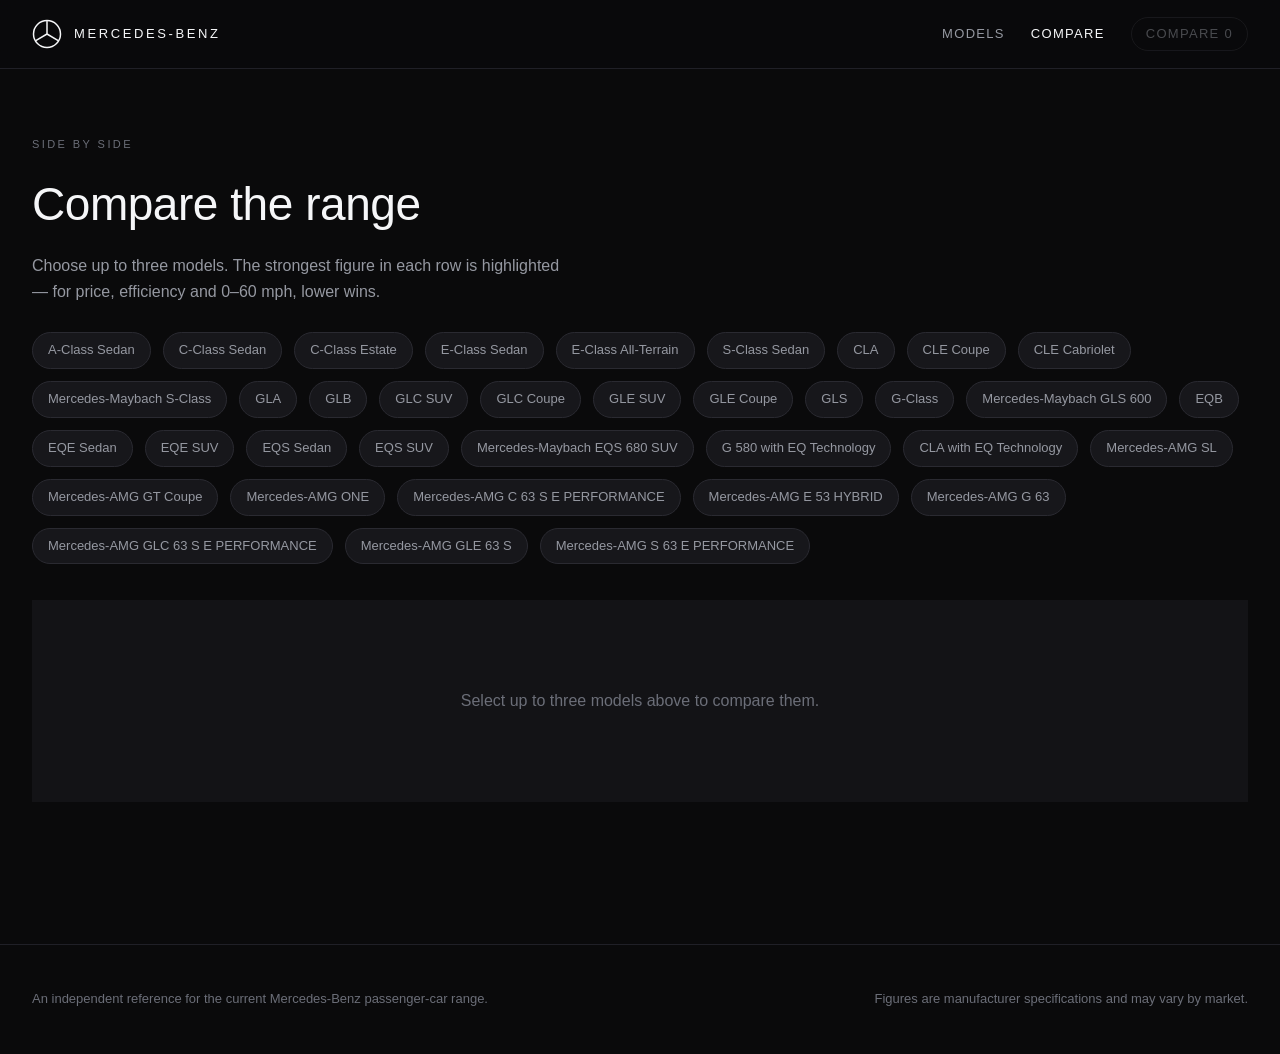
==== compare.html @ a9436e1c "Add Mercedes-Benz model catalogue site A dependency-free static site covering the current 36-model p" ====
<!DOCTYPE html>
<html lang="en">
<head>
  <meta charset="utf-8">
  <meta name="viewport" content="width=device-width, initial-scale=1">
  <title>Compare Models — Mercedes-Benz</title>
  <link rel="stylesheet" href="assets/css/style.css">
</head>
<body>
  <div id="header"></div>

  <main class="shell">
    <section style="padding:56px 0 0">
      <p class="eyebrow">Side by side</p>
      <h1 style="font-size:clamp(30px,4.5vw,46px);margin:14px 0 12px">Compare the range</h1>
      <p style="color:var(--silver-dim);max-width:60ch;margin:0">
        Choose up to three models. The strongest figure in each row is highlighted —
        for price, efficiency and 0–60 mph, lower wins.
      </p>
    </section>

    <div class="compare-picker" id="picker"></div>
    <div class="table-scroll" id="tableWrap"></div>
    <p class="compare-note" id="note"></p>
  </main>

  <div id="footer"></div>

  <script src="assets/js/models.js"></script>
  <script src="assets/js/silhouettes.js"></script>
  <script src="assets/js/common.js"></script>
  <script src="assets/js/compare.js"></script>
</body>
</html>
---- assets/css/style.css ----
/* ==========================================================================
   Mercedes-Benz model catalogue — stylesheet
   Palette follows the marque's own restraint: near-black, silver, one accent.
   ========================================================================== */

:root {
  --black: #0a0a0b;
  --ink: #131316;
  --panel: #17171b;
  --panel-hi: #1f1f24;
  --line: #2a2a31;
  --line-soft: #202027;

  --silver: #d5d7dc;
  --silver-dim: #9598a1;
  --silver-faint: #6b6e78;
  --white: #f5f6f8;

  --accent: #00adef; /* Mercedes-Benz corporate blue */
  --accent-dim: #0b7fae;
  --amg: #d21b2b;
  --electric: #00c9a7;

  --sil-top: #4d515b;
  --sil-bottom: #2b2e35;
  --sil-glass: #14161a;
  --sil-tyre: #17181c;
  --sil-rim: #40434c;
  --sil-shadow: #1c1d22;

  --radius: 3px;
  --shell: 1280px;
  --ease: cubic-bezier(0.22, 0.61, 0.36, 1);
}

*,
*::before,
*::after {
  box-sizing: border-box;
}

html {
  scroll-behavior: smooth;
}

body {
  margin: 0;
  background: var(--black);
  color: var(--silver);
  font-family: 'Helvetica Neue', Helvetica, Arial, sans-serif;
  font-size: 16px;
  line-height: 1.6;
  -webkit-font-smoothing: antialiased;
}

a {
  color: inherit;
  text-decoration: none;
}

img {
  max-width: 100%;
  display: block;
}

h1,
h2,
h3,
h4 {
  color: var(--white);
  font-weight: 300;
  letter-spacing: -0.01em;
  margin: 0;
}

.shell {
  max-width: var(--shell);
  margin: 0 auto;
  padding: 0 32px;
}

.eyebrow {
  font-size: 11px;
  letter-spacing: 0.22em;
  text-transform: uppercase;
  color: var(--silver-faint);
  font-weight: 500;
}

/* ── Star / wordmark ─────────────────────────────────────────────────────── */

.star {
  width: 30px;
  height: 30px;
  flex: 0 0 auto;
}

.star circle {
  fill: none;
  stroke: var(--white);
  stroke-width: 5;
}

.star path {
  stroke: var(--white);
  stroke-width: 5;
  stroke-linecap: round;
}

/* ── Header ──────────────────────────────────────────────────────────────── */

.site-header {
  position: sticky;
  top: 0;
  z-index: 60;
  background: rgba(10, 10, 11, 0.82);
  backdrop-filter: saturate(160%) blur(14px);
  border-bottom: 1px solid var(--line-soft);
}

.site-header .shell {
  display: flex;
  align-items: center;
  gap: 28px;
  height: 68px;
}

.brand {
  display: flex;
  align-items: center;
  gap: 12px;
}

.brand-name {
  font-size: 13px;
  letter-spacing: 0.2em;
  text-transform: uppercase;
  color: var(--white);
  font-weight: 400;
  white-space: nowrap;
}

.site-nav {
  margin-left: auto;
  display: flex;
  align-items: center;
  gap: 26px;
}

.site-nav a {
  font-size: 13px;
  letter-spacing: 0.1em;
  text-transform: uppercase;
  color: var(--silver-dim);
  transition: color 0.2s var(--ease);
}

.site-nav a:hover,
.site-nav a[aria-current='page'] {
  color: var(--white);
}

.compare-pill {
  border: 1px solid var(--line);
  border-radius: 999px;
  padding: 6px 14px;
  font-size: 12px;
  letter-spacing: 0.08em;
  text-transform: uppercase;
  color: var(--silver);
  transition: border-color 0.2s var(--ease), color 0.2s var(--ease);
}

.compare-pill:hover {
  border-color: var(--accent);
  color: var(--white);
}

.compare-pill[data-count='0'] {
  opacity: 0.45;
}

/* ── Hero ────────────────────────────────────────────────────────────────── */

.hero {
  position: relative;
  padding: 96px 0 72px;
  border-bottom: 1px solid var(--line-soft);
  overflow: hidden;
}

.hero::after {
  content: '';
  position: absolute;
  inset: 0;
  background: radial-gradient(
    ellipse 70% 60% at 50% 0%,
    rgba(0, 173, 239, 0.11),
    transparent 70%
  );
  pointer-events: none;
}

.hero .shell {
  position: relative;
  z-index: 1;
}

.hero h1 {
  font-size: clamp(38px, 6vw, 68px);
  line-height: 1.04;
  margin: 18px 0 20px;
  max-width: 15ch;
}

.hero p {
  max-width: 58ch;
  color: var(--silver-dim);
  font-size: 17px;
  margin: 0;
}

.hero-stats {
  display: flex;
  flex-wrap: wrap;
  gap: 48px;
  margin-top: 48px;
  padding-top: 32px;
  border-top: 1px solid var(--line-soft);
}

.hero-stats div span {
  display: block;
  font-size: 32px;
  font-weight: 200;
  color: var(--white);
  line-height: 1.1;
}

.hero-stats div small {
  font-size: 11px;
  letter-spacing: 0.18em;
  text-transform: uppercase;
  color: var(--silver-faint);
}

/* ── Filter bar ──────────────────────────────────────────────────────────── */

.filters {
  position: sticky;
  top: 68px;
  z-index: 50;
  background: rgba(10, 10, 11, 0.94);
  backdrop-filter: blur(14px);
  border-bottom: 1px solid var(--line-soft);
  padding: 20px 0;
}

.filters-row {
  display: flex;
  flex-wrap: wrap;
  gap: 14px;
  align-items: center;
}

.search-field {
  position: relative;
  flex: 1 1 260px;
  min-width: 220px;
}

.search-field svg {
  position: absolute;
  left: 13px;
  top: 50%;
  transform: translateY(-50%);
  width: 15px;
  height: 15px;
  stroke: var(--silver-faint);
  fill: none;
  stroke-width: 2;
  pointer-events: none;
}

input[type='search'],
select {
  background: var(--panel);
  border: 1px solid var(--line);
  border-radius: var(--radius);
  color: var(--white);
  font: inherit;
  font-size: 14px;
  padding: 10px 14px;
  transition: border-color 0.2s var(--ease);
  appearance: none;
}

input[type='search'] {
  width: 100%;
  padding-left: 38px;
}

select {
  /* Sit inline in the flex row and shrink before the search field does. */
  flex: 0 1 auto;
  width: auto;
  min-width: 148px;
  cursor: pointer;
  background-image: linear-gradient(45deg, transparent 50%, var(--silver-faint) 50%),
    linear-gradient(135deg, var(--silver-faint) 50%, transparent 50%);
  background-position: calc(100% - 17px) 51%, calc(100% - 12px) 51%;
  background-size: 5px 5px, 5px 5px;
  background-repeat: no-repeat;
  padding-right: 34px;
}

input[type='search']:focus,
select:focus {
  outline: none;
  border-color: var(--accent);
}

input[type='search']::-webkit-search-cancel-button {
  filter: invert(0.6);
}

.filter-meta {
  display: flex;
  align-items: center;
  gap: 16px;
  margin-top: 14px;
  font-size: 13px;
  color: var(--silver-faint);
}

.btn-reset {
  background: none;
  border: none;
  color: var(--accent);
  font: inherit;
  font-size: 13px;
  cursor: pointer;
  padding: 0;
}

.btn-reset:hover {
  text-decoration: underline;
}

/* ── Model grid ──────────────────────────────────────────────────────────── */

.grid {
  display: grid;
  grid-template-columns: repeat(auto-fill, minmax(300px, 1fr));
  gap: 1px;
  background: var(--line-soft);
  border: 1px solid var(--line-soft);
  margin: 40px 0 96px;
}

.card {
  background: var(--ink);
  display: flex;
  flex-direction: column;
  position: relative;
  transition: background 0.25s var(--ease);
}

.card:hover {
  background: var(--panel-hi);
}

.card-media {
  position: relative;
  aspect-ratio: 16 / 9;
  background: linear-gradient(160deg, #1c1e23, #121317);
  display: flex;
  align-items: center;
  justify-content: center;
  overflow: hidden;
}

.card-media img,
.card-media .silhouette {
  width: 100%;
  height: 100%;
  object-fit: cover;
}

.card-media .silhouette {
  object-fit: contain;
  padding: 8% 10%;
}

.card:hover .card-media img,
.card:hover .card-media .silhouette {
  transform: scale(1.03);
}

.card-media img,
.card-media .silhouette {
  transition: transform 0.5s var(--ease);
}

.badge {
  position: absolute;
  top: 12px;
  left: 12px;
  font-size: 10px;
  letter-spacing: 0.14em;
  text-transform: uppercase;
  padding: 4px 9px;
  border-radius: 2px;
  background: rgba(10, 10, 11, 0.78);
  border: 1px solid var(--line);
  color: var(--silver);
}

.badge.is-electric {
  border-color: var(--electric);
  color: var(--electric);
}

.badge.is-amg {
  border-color: var(--amg);
  color: #ff5f6b;
}

.badge.is-hybrid {
  border-color: var(--accent-dim);
  color: #4cc7f2;
}

.card-body {
  padding: 22px 22px 20px;
  display: flex;
  flex-direction: column;
  flex: 1;
}

.card-body h3 {
  font-size: 21px;
  margin-bottom: 4px;
}

.card-series {
  font-size: 11px;
  letter-spacing: 0.16em;
  text-transform: uppercase;
  color: var(--silver-faint);
}

.card-tagline {
  font-size: 14px;
  color: var(--silver-dim);
  margin: 12px 0 18px;
  flex: 1;
}

.card-specs {
  display: grid;
  grid-template-columns: repeat(3, 1fr);
  gap: 10px;
  padding-top: 16px;
  border-top: 1px solid var(--line-soft);
}

.card-specs div strong {
  display: block;
  font-size: 16px;
  font-weight: 400;
  color: var(--white);
}

.card-specs div span {
  font-size: 10px;
  letter-spacing: 0.12em;
  text-transform: uppercase;
  color: var(--silver-faint);
}

.card-actions {
  display: flex;
  align-items: center;
  gap: 10px;
  margin-top: 18px;
}

.card-link {
  font-size: 12px;
  letter-spacing: 0.12em;
  text-transform: uppercase;
  color: var(--white);
  border-bottom: 1px solid var(--accent);
  padding-bottom: 2px;
}

.btn-compare {
  margin-left: auto;
  background: none;
  border: 1px solid var(--line);
  border-radius: var(--radius);
  color: var(--silver-dim);
  font: inherit;
  font-size: 11px;
  letter-spacing: 0.1em;
  text-transform: uppercase;
  padding: 6px 11px;
  cursor: pointer;
  transition: all 0.2s var(--ease);
}

.btn-compare:hover {
  border-color: var(--silver-dim);
  color: var(--white);
}

.btn-compare[aria-pressed='true'] {
  border-color: var(--accent);
  background: rgba(0, 173, 239, 0.12);
  color: var(--white);
}

.empty {
  padding: 88px 24px;
  text-align: center;
  color: var(--silver-faint);
  grid-column: 1 / -1;
  background: var(--ink);
}

/* ── Model detail page ───────────────────────────────────────────────────── */

.detail-hero {
  padding: 56px 0 0;
  border-bottom: 1px solid var(--line-soft);
}

.breadcrumb {
  font-size: 12px;
  letter-spacing: 0.1em;
  text-transform: uppercase;
  color: var(--silver-faint);
  margin-bottom: 28px;
}

.breadcrumb a:hover {
  color: var(--white);
}

.detail-head {
  display: flex;
  flex-wrap: wrap;
  gap: 24px;
  align-items: flex-end;
  justify-content: space-between;
}

.detail-head h1 {
  font-size: clamp(32px, 5vw, 54px);
  line-height: 1.05;
}

.detail-price {
  text-align: right;
}

.detail-price strong {
  display: block;
  font-size: 28px;
  font-weight: 300;
  color: var(--white);
}

.detail-media {
  margin: 40px 0 0;
  aspect-ratio: 21 / 9;
  background: linear-gradient(160deg, #1c1e23, #101115);
  border: 1px solid var(--line-soft);
  border-bottom: none;
  display: flex;
  align-items: center;
  justify-content: center;
  overflow: hidden;
}

.detail-media img,
.detail-media .silhouette {
  width: 100%;
  height: 100%;
  object-fit: cover;
}

.detail-media .silhouette {
  object-fit: contain;
  padding: 7% 12%;
}

.keyfigs {
  display: grid;
  grid-template-columns: repeat(auto-fit, minmax(150px, 1fr));
  gap: 1px;
  background: var(--line-soft);
  border: 1px solid var(--line-soft);
  margin-bottom: 72px;
}

.keyfigs div {
  background: var(--ink);
  padding: 26px 22px;
}

.keyfigs strong {
  display: block;
  font-size: 30px;
  font-weight: 200;
  color: var(--white);
  line-height: 1.15;
}

.keyfigs span {
  font-size: 10px;
  letter-spacing: 0.16em;
  text-transform: uppercase;
  color: var(--silver-faint);
}

.detail-cols {
  display: grid;
  grid-template-columns: 1.35fr 1fr;
  gap: 64px;
  padding: 72px 0;
}

.detail-cols p {
  font-size: 17px;
  line-height: 1.75;
  color: var(--silver-dim);
  margin: 0 0 24px;
}

.section-title {
  font-size: 13px;
  letter-spacing: 0.2em;
  text-transform: uppercase;
  color: var(--silver-faint);
  padding-bottom: 14px;
  border-bottom: 1px solid var(--line-soft);
  margin-bottom: 24px;
}

.feature-list {
  list-style: none;
  margin: 0;
  padding: 0;
}

.feature-list li {
  padding: 14px 0 14px 26px;
  border-bottom: 1px solid var(--line-soft);
  position: relative;
  font-size: 15px;
  color: var(--silver);
}

.feature-list li::before {
  content: '';
  position: absolute;
  left: 0;
  top: 22px;
  width: 12px;
  height: 1px;
  background: var(--accent);
}

/* Spec + variant tables */

.spec-table,
.variant-table {
  width: 100%;
  border-collapse: collapse;
  font-size: 14px;
}

.spec-table th,
.spec-table td,
.variant-table th,
.variant-table td {
  text-align: left;
  padding: 13px 14px;
  border-bottom: 1px solid var(--line-soft);
}

.spec-table th {
  color: var(--silver-faint);
  font-weight: 400;
  width: 48%;
}

.spec-table td {
  color: var(--white);
}

.variant-table thead th {
  font-size: 10px;
  letter-spacing: 0.14em;
  text-transform: uppercase;
  color: var(--silver-faint);
  border-bottom-color: var(--line);
}

.variant-table td {
  color: var(--silver);
}

.variant-table td:first-child {
  color: var(--white);
}

.table-scroll {
  overflow-x: auto;
  -webkit-overflow-scrolling: touch;
}

.detail-section {
  padding-bottom: 72px;
}

/* ── Compare page ────────────────────────────────────────────────────────── */

.compare-picker {
  display: flex;
  flex-wrap: wrap;
  gap: 12px;
  padding: 28px 0 36px;
}

.chip {
  border: 1px solid var(--line);
  border-radius: 999px;
  background: var(--panel);
  color: var(--silver-dim);
  font: inherit;
  font-size: 13px;
  padding: 7px 15px;
  cursor: pointer;
  transition: all 0.2s var(--ease);
}

.chip:hover {
  border-color: var(--silver-faint);
  color: var(--white);
}

.chip[aria-pressed='true'] {
  border-color: var(--accent);
  background: rgba(0, 173, 239, 0.14);
  color: var(--white);
}

.chip:disabled {
  opacity: 0.32;
  cursor: not-allowed;
}

.compare-table {
  width: 100%;
  border-collapse: collapse;
  font-size: 14px;
  min-width: 640px;
}

.compare-table th,
.compare-table td {
  padding: 15px 16px;
  border-bottom: 1px solid var(--line-soft);
  text-align: left;
  vertical-align: top;
}

.compare-table thead th {
  border-bottom: 1px solid var(--line);
  vertical-align: bottom;
}

.compare-table tbody th {
  color: var(--silver-faint);
  font-weight: 400;
  white-space: nowrap;
  width: 190px;
}

.compare-table td {
  color: var(--white);
}

.compare-table td.is-best {
  color: var(--accent);
}

.compare-table td.is-best::after {
  content: ' ▲';
  font-size: 9px;
  vertical-align: middle;
}

.compare-head-media {
  aspect-ratio: 16 / 9;
  background: linear-gradient(160deg, #1c1e23, #121317);
  border: 1px solid var(--line-soft);
  margin-bottom: 14px;
  overflow: hidden;
  display: flex;
  align-items: center;
  justify-content: center;
}

.compare-head-media img,
.compare-head-media .silhouette {
  width: 100%;
  height: 100%;
  object-fit: cover;
}

.compare-head-media .silhouette {
  object-fit: contain;
  padding: 8%;
}

.compare-head h3 {
  font-size: 18px;
}

.btn-remove {
  background: none;
  border: none;
  color: var(--silver-faint);
  font: inherit;
  font-size: 12px;
  cursor: pointer;
  padding: 4px 0 0;
}

.btn-remove:hover {
  color: var(--amg);
}

.compare-note {
  font-size: 13px;
  color: var(--silver-faint);
  padding: 20px 0 96px;
}

/* ── Footer ──────────────────────────────────────────────────────────────── */

.site-footer {
  border-top: 1px solid var(--line-soft);
  padding: 44px 0;
  font-size: 13px;
  color: var(--silver-faint);
}

.site-footer .shell {
  display: flex;
  flex-wrap: wrap;
  gap: 18px;
  justify-content: space-between;
}

.site-footer a {
  color: var(--silver-dim);
}

.site-footer a:hover {
  color: var(--white);
}

/* ── Responsive ──────────────────────────────────────────────────────────── */

@media (max-width: 900px) {
  .detail-cols {
    grid-template-columns: 1fr;
    gap: 48px;
  }
}

@media (max-width: 720px) {
  .shell {
    padding: 0 20px;
  }

  .site-header .shell {
    gap: 14px;
  }

  .brand-name {
    display: none;
  }

  .site-nav {
    gap: 16px;
  }

  .hero {
    padding: 60px 0 48px;
  }

  .hero-stats {
    gap: 28px;
  }

  .filters {
    position: static;
  }

  .grid {
    grid-template-columns: 1fr;
  }

  .detail-head {
    align-items: flex-start;
  }

  .detail-price {
    text-align: left;
  }
}

@media (prefers-reduced-motion: reduce) {
  *,
  *::before,
  *::after {
    animation-duration: 0.01ms !important;
    transition-duration: 0.01ms !important;
    scroll-behavior: auto !important;
  }
}
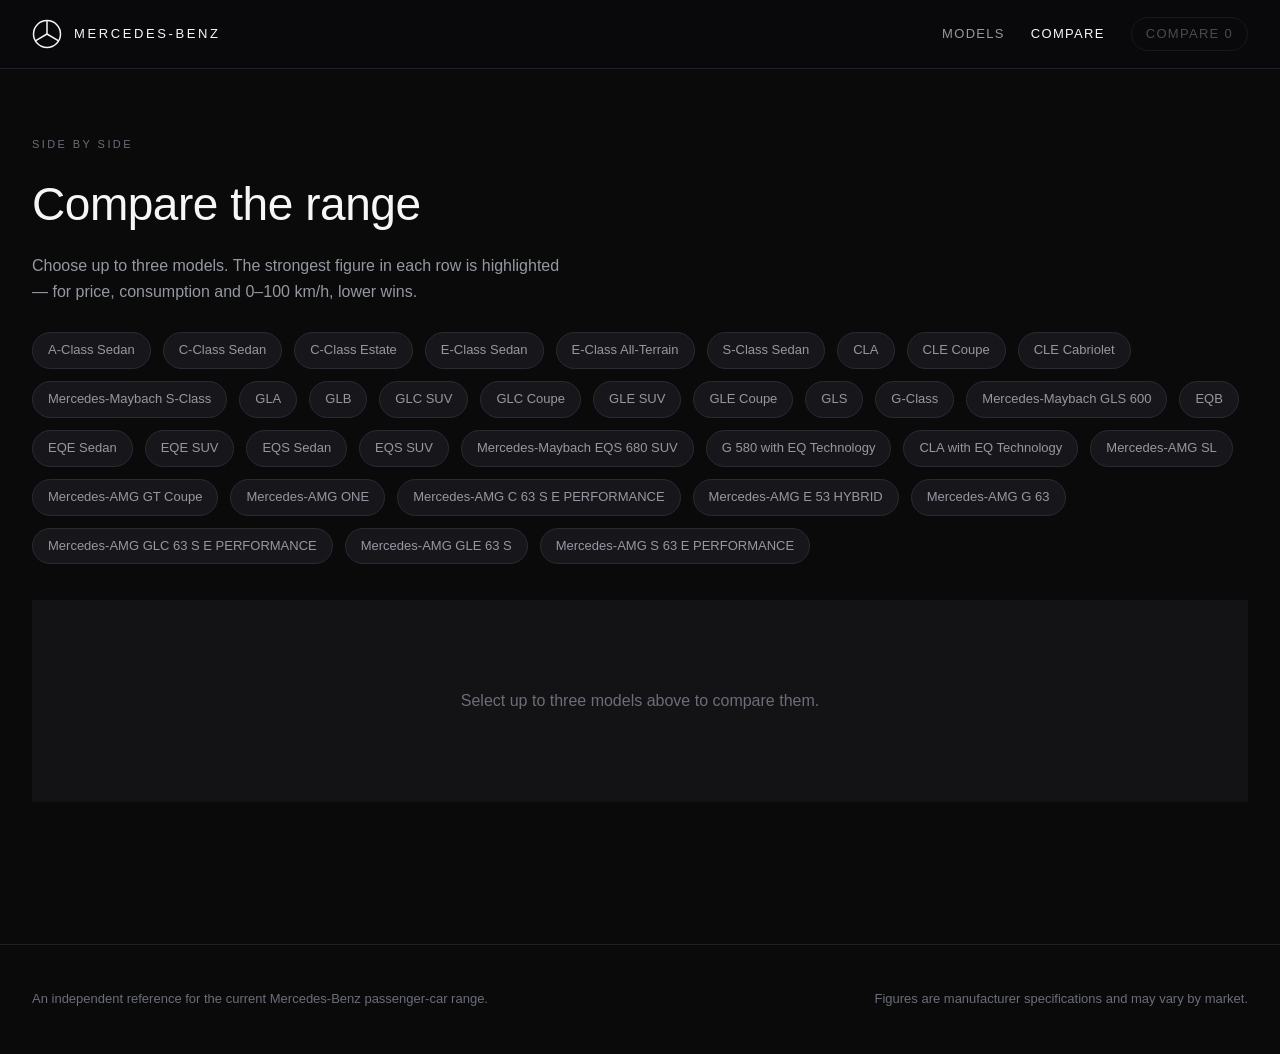
==== commit 926ba2b4: "Convert to metric units and add diesel variants Every figure is now metric: kW with PS in brackets, " ====
--- a/compare.html
+++ b/compare.html
@@ -15,7 +15,7 @@
       <h1 style="font-size:clamp(30px,4.5vw,46px);margin:14px 0 12px">Compare the range</h1>
       <p style="color:var(--silver-dim);max-width:60ch;margin:0">
         Choose up to three models. The strongest figure in each row is highlighted —
-        for price, efficiency and 0–60 mph, lower wins.
+        for price, consumption and 0–100 km/h, lower wins.
       </p>
     </section>
 
--- a/assets/css/style.css
+++ b/assets/css/style.css
@@ -426,6 +426,11 @@
   color: #ff5f6b;
 }
 
+.badge.is-diesel {
+  border-color: #7a6a48;
+  color: #d3bd85;
+}
+
 .badge.is-hybrid {
   border-color: var(--accent-dim);
   color: #4cc7f2;
